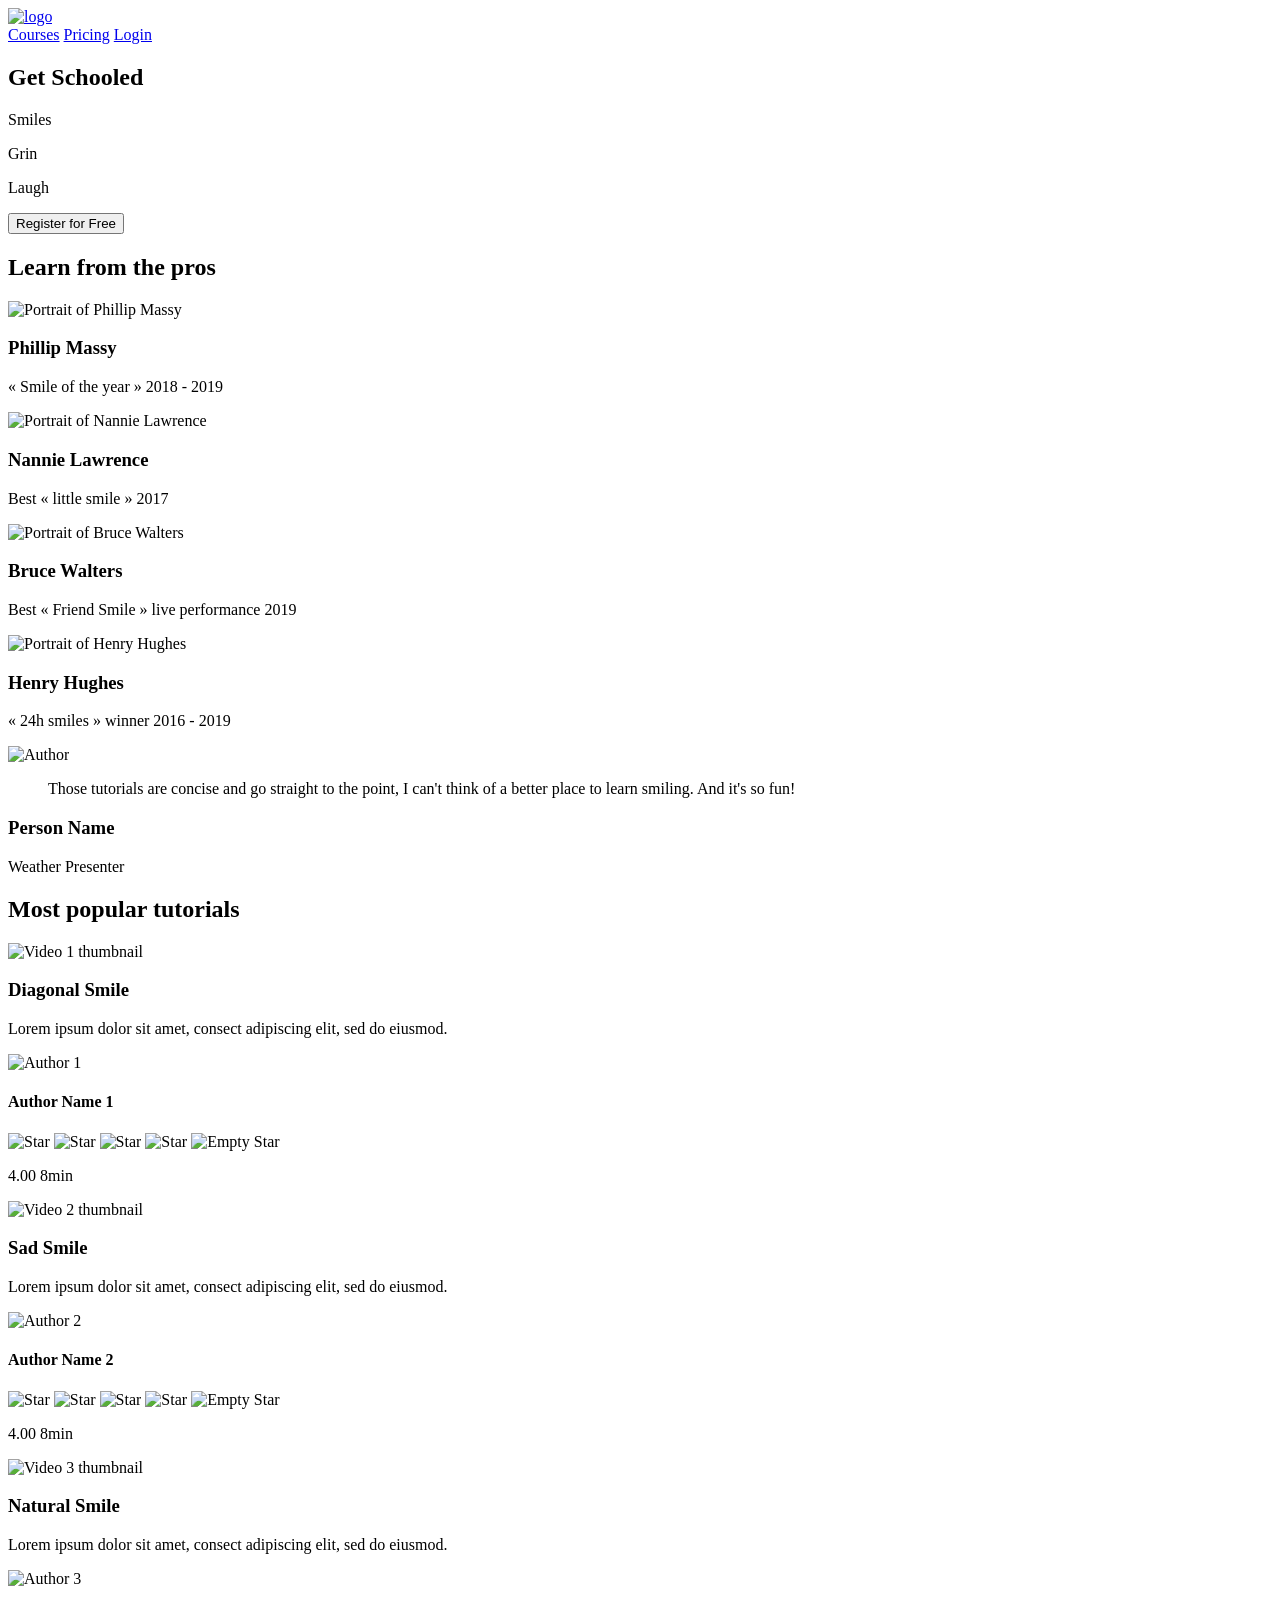
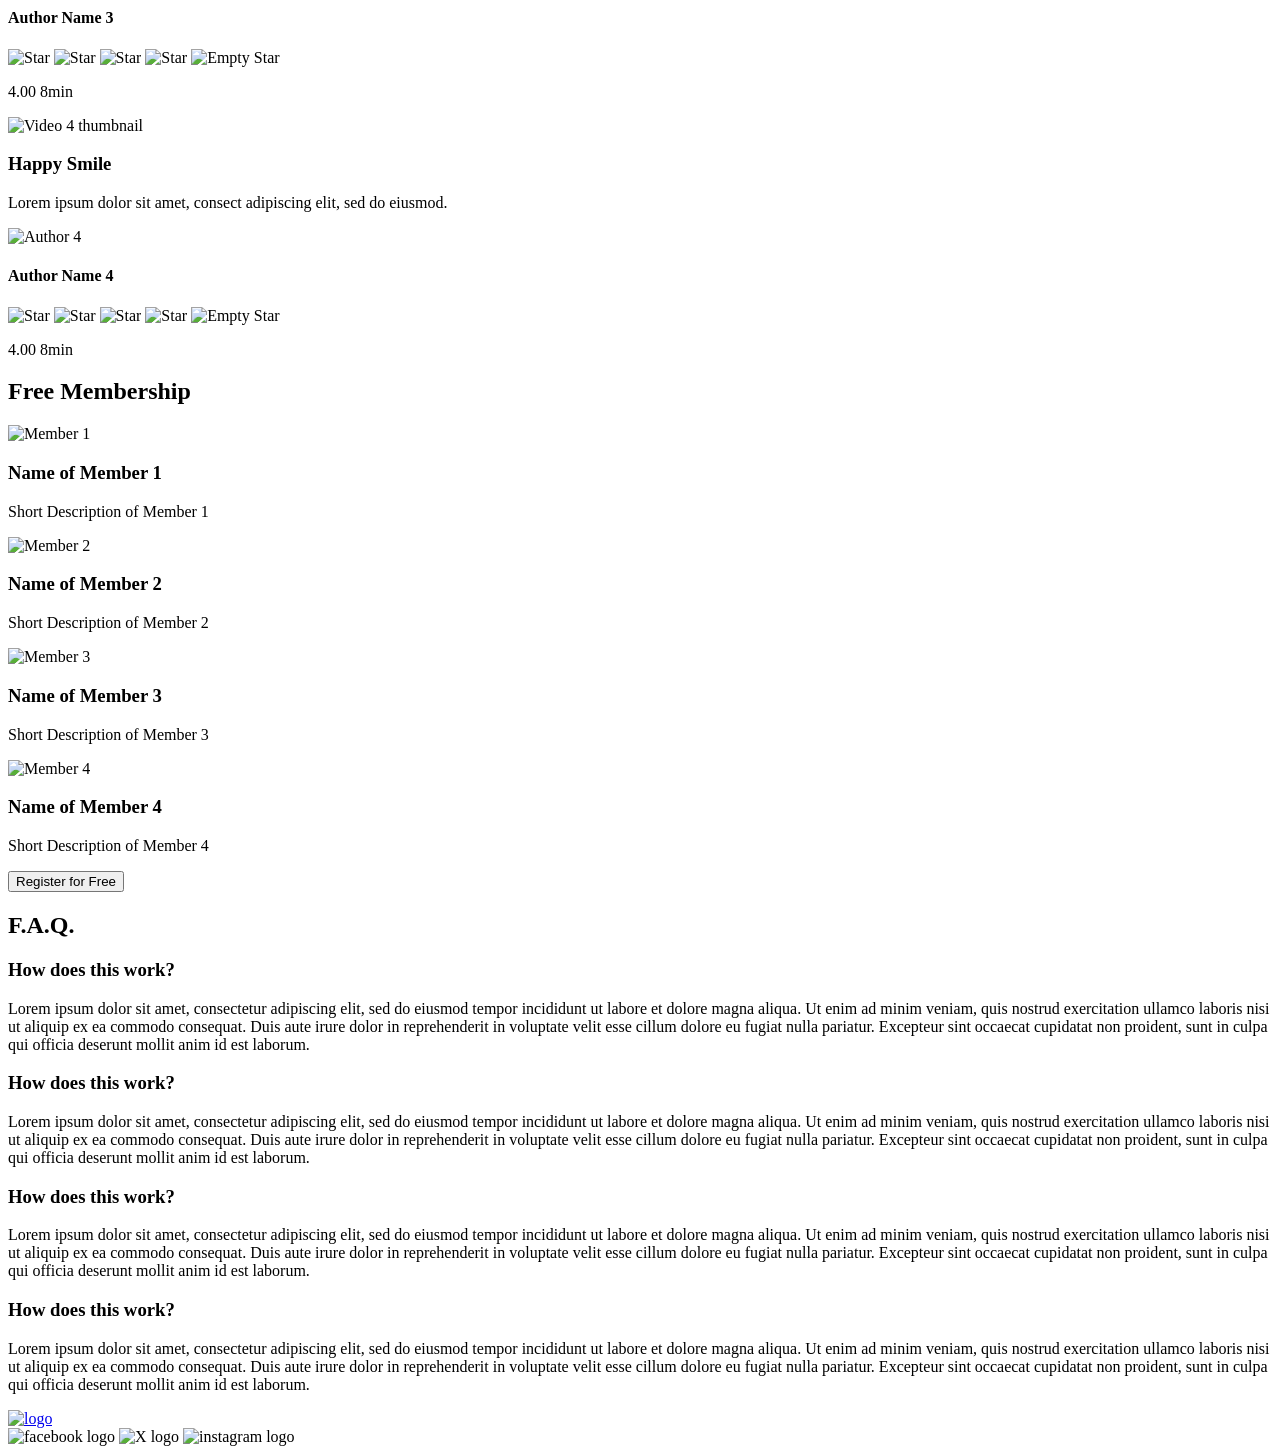
==== css_advanced/index.html @ 4a6ecf07 "initial commit of index.html" ====
<!DOCTYPE html>
<html>
    <head>
        <title>HTML Advanced</title>
        <meta charset="utf-8">
        <meta name="viewport" content="width=device-width, initial-scale=1.0">
        <link rel="stylesheet" href="styles.css">
    </head>
    <body>

        <header>
           <a href="#">
                <img src="logo.png" alt="logo">
           </a>

           <nav>
                <a href="#courses">Courses</a>
                <a href="#pricing">Pricing</a>
                <a href="#login">Login</a>
           </nav>
        </header>

        <main>

            <!-- Banner Section -->
            <section class="hero">
                <div>
                    <h1>Get Schooled</h1>
                    <p>Smiles</p>
                    <p>Grin</p>
                    <p>Laugh</p>
                    <button type="button">Register for Free</button>
                </div>
                
                <div>
                    <h2>Learn from the pros</h2>
                    <div class="inline">
                        <div> 
                            <img src="phillip-massy.png" alt="Portrait of Phillip Massy">
                            <h3>Phillip Massy</h3>
                            <p>« Smile of the year » 2018 - 2019</p>
                        </div>
                        <div> 
                            <img src="nannie-lawrence.png" alt="Portrait of Nannie Lawrence">
                            <h3>Nannie Lawrence</h3>
                            <p>Best « little smile » 2017</p>
                        </div>
                        <div> 
                            <img src="bruce-walters.png" alt="Portrait of Bruce Walters">
                            <h3>Bruce Walters</h3>
                            <p>Best « Friend Smile » live performance 2019</p>
                        </div>
                        <div> 
                            <img src="henry-hughes.png" alt="Portrait of Henry Hughes">
                            <h3>Henry Hughes</h3>
                            <p>« 24h smiles » winner 2016 - 2019</p>
                        </div>
                    </div>
                </div>
            </section>

            <!-- Quote Post section -->
            <section>
                <div class="inline">
                    <img src="author.png" alt="Author">
                    <div>
                        <blockquote>
                            Those tutorials are concise and go straight to the point,
                            I can't think of a better place to learn smiling. And it's so fun!
                        </blockquote>
                        <h3><strong>Person Name</strong></h3>
                        <p>Weather Presenter</p>
                    </div>
                </div>
            </section>

            <!-- Video list section -->
            <section>
                <h2>Most popular tutorials</h2>
                <div class="inline">

                    <!-- Video 1 Block -->
                    <div>
                        <img src="video1-thumbnail.jpg" alt="Video 1 thumbnail">
                        <h3>Diagonal Smile</h3>
                        <p>Lorem ipsum dolor sit amet, consect adipiscing elit, sed do eiusmod.</p>

                        <!-- Block for Author -->
                        <div>
                            <img src="author1.jpg" alt="Author 1">
                            <h4>Author Name 1</h4>
                        </div>

                        <!-- Rating block -->
                        <div>
                            <img src="star.png" alt="Star">
                            <img src="star.png" alt="Star">
                            <img src="star.png" alt="Star">
                            <img src="star.png" alt="Star">
                            <img src="star-empty.png" alt="Empty Star">
                        </div>
                        <p>4.00 8min</p>
                    </div>

                    <!-- Video 2 Block -->
                    <div>
                        <img src="video2-thumbnail.jpg" alt="Video 2 thumbnail">
                        <h3>Sad Smile</h3>
                        <p>Lorem ipsum dolor sit amet, consect adipiscing elit, sed do eiusmod.</p>

                        <!-- Block for Author -->
                        <div>
                            <img src="author2.jpg" alt="Author 2">
                            <h4>Author Name 2</h4>
                        </div>

                        <!-- Rating block -->
                        <div>
                            <img src="star.png" alt="Star">
                            <img src="star.png" alt="Star">
                            <img src="star.png" alt="Star">
                            <img src="star.png" alt="Star">
                            <img src="star-empty.png" alt="Empty Star">
                        </div>
                        <p>4.00 8min</p>
                    </div>

                    <!-- Video 3 Block -->
                    <div>
                        <img src="video3-thumbnail.jpg" alt="Video 3 thumbnail">
                        <h3>Natural Smile</h3>
                        <p>Lorem ipsum dolor sit amet, consect adipiscing elit, sed do eiusmod.</p>

                        <!-- Block for Author -->
                        <div>
                            <img src="author3.jpg" alt="Author 3">
                            <h4>Author Name 3</h4>
                        </div>

                        <!-- Rating block -->
                        <div>
                            <img src="star.png" alt="Star">
                            <img src="star.png" alt="Star">
                            <img src="star.png" alt="Star">
                            <img src="star.png" alt="Star">
                            <img src="star-empty.png" alt="Empty Star">
                        </div>
                        <p>4.00 8min</p>
                    </div>

                    <!-- Video 4 Block -->
                    <div>
                        <img src="video4-thumbnail.jpg" alt="Video 4 thumbnail">
                        <h3>Happy Smile</h3>
                        <p>Lorem ipsum dolor sit amet, consect adipiscing elit, sed do eiusmod.</p>

                        <!-- Block for Author -->
                        <div>
                            <img src="author4.jpg" alt="Author 4">
                            <h4>Author Name 4</h4>
                        </div>

                        <!-- Rating block -->
                        <div>
                            <img src="star.png" alt="Star">
                            <img src="star.png" alt="Star">
                            <img src="star.png" alt="Star">
                            <img src="star.png" alt="Star">
                            <img src="star-empty.png" alt="Empty Star">
                        </div>
                        <p>4.00 8min</p>
                    </div>

                </div>
            </section>

            <!-- Membership Block -->
            <section>
                <h2>Free Membership</h2>
                
                <!-- Block for Member Profile -->
                <div class="inline">

                    <!-- Block for Profile 1 -->
                    <div class="membership">
                      <img src="member1.jpg" alt="Member 1">  
                      <h3>Name of Member 1</h3>
                      <p>Short Description of Member 1</p>
                    </div>

                    <!-- Block for Profile 2 -->
                    <div class="membership">
                      <img src="member2.jpg" alt="Member 2">  
                      <h3>Name of Member 2</h3>
                      <p>Short Description of Member 2</p>
                    </div>

                    <!-- Block for Profile 3 -->
                    <div class="membership">
                      <img src="member3.jpg" alt="Member 3">  
                      <h3>Name of Member 3</h3>
                      <p>Short Description of Member 3</p>
                    </div>

                    <!-- Block for Profile 4 -->
                    <div class="membership">
                      <img src="member4.jpg" alt="Member 4">  
                      <h3>Name of Member 4</h3>
                      <p>Short Description of Member 4</p>
                    </div>

                </div>
                <button type="register">Register for Free</button>
            </section>

            <!-- Block for FAQ -->
            <section>
                <h1>F.A.Q.</h1>

                <!-- Block for Items  -->
                <div>

                    <!-- Block for Row One -->
                    <div class="inline">

                        <!-- Block for element one -->
                        <div>
                            <h3>How does this work?</h3>
                            <p>Lorem ipsum dolor sit amet, consectetur adipiscing elit, 
                            sed do eiusmod tempor incididunt ut labore et dolore magna aliqua. 
                            Ut enim ad minim veniam, quis nostrud exercitation ullamco laboris 
                            nisi ut aliquip ex ea commodo consequat. Duis aute irure dolor in 
                            reprehenderit in voluptate velit esse cillum dolore eu fugiat nulla 
                            pariatur. Excepteur sint occaecat cupidatat non proident, sunt in 
                            culpa qui officia deserunt mollit anim id est laborum.</p>
                        </div>

                        <!-- Block for element two -->
                        <div>
                          <h3>How does this work?</h3>
                            <p>Lorem ipsum dolor sit amet, consectetur adipiscing elit, 
                            sed do eiusmod tempor incididunt ut labore et dolore magna aliqua. 
                            Ut enim ad minim veniam, quis nostrud exercitation ullamco laboris 
                            nisi ut aliquip ex ea commodo consequat. Duis aute irure dolor in 
                            reprehenderit in voluptate velit esse cillum dolore eu fugiat nulla 
                            pariatur. Excepteur sint occaecat cupidatat non proident, sunt in 
                            culpa qui officia deserunt mollit anim id est laborum.</p>  
                        </div>

                    </div>

                    <!-- Block for Row two -->
                    <div class="inline">

                        <!-- Block for element one -->
                        <div>
                            <h3>How does this work?</h3>
                            <p>Lorem ipsum dolor sit amet, consectetur adipiscing elit, 
                            sed do eiusmod tempor incididunt ut labore et dolore magna aliqua. 
                            Ut enim ad minim veniam, quis nostrud exercitation ullamco laboris 
                            nisi ut aliquip ex ea commodo consequat. Duis aute irure dolor in 
                            reprehenderit in voluptate velit esse cillum dolore eu fugiat nulla 
                            pariatur. Excepteur sint occaecat cupidatat non proident, sunt in 
                            culpa qui officia deserunt mollit anim id est laborum.</p>
                        </div>

                        <!-- Block for element two -->
                        <div>
                          <h3>How does this work?</h3>
                            <p>Lorem ipsum dolor sit amet, consectetur adipiscing elit, 
                            sed do eiusmod tempor incididunt ut labore et dolore magna aliqua. 
                            Ut enim ad minim veniam, quis nostrud exercitation ullamco laboris 
                            nisi ut aliquip ex ea commodo consequat. Duis aute irure dolor in 
                            reprehenderit in voluptate velit esse cillum dolore eu fugiat nulla 
                            pariatur. Excepteur sint occaecat cupidatat non proident, sunt in 
                            culpa qui officia deserunt mollit anim id est laborum.</p>  
                        </div>

                    </div>
                </div>
            </section>

        </main>

        <footer>
            <div class="inline">

                <!-- Block for logo -->
                <div>
                    <a href="#">
                        <img src="logo.png" alt="logo">
                    </a>
                </div>

                <!-- Block for Images -->
                <div>

                    <div>
                        <img src="facebook.png" alt="facebook logo">
                        <img src="X.png" alt="X logo">
                        <img src="instagram.png" alt="instagram logo">
                    </div>
                </div>

            </div>
        </footer>
    </body>
</html>
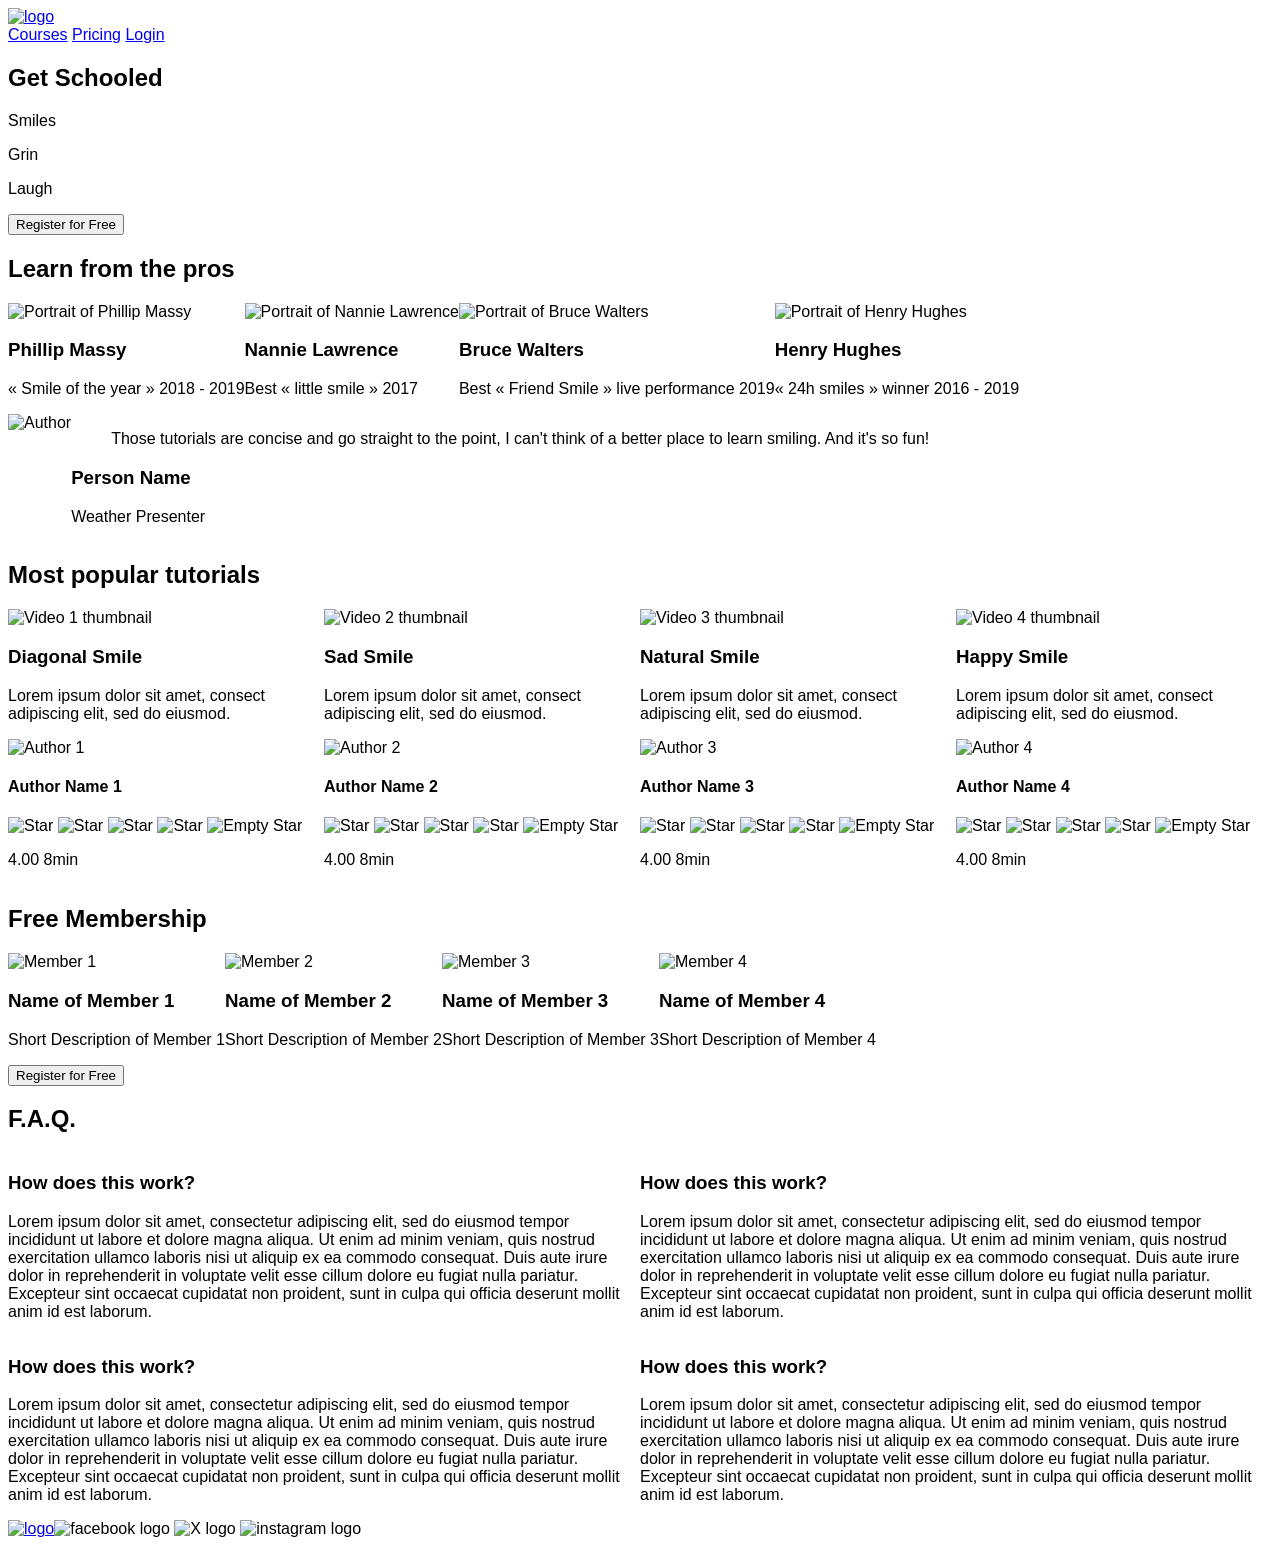
==== commit 2058b5f6: "update" ====
--- a/css_advanced/index.html
+++ b/css_advanced/index.html
@@ -60,7 +60,7 @@
             </section>
 
             <!-- Quote Post section -->
-            <section>
+            <section class="quote">
                 <div class="inline">
                     <img src="author.png" alt="Author">
                     <div>
@@ -75,7 +75,7 @@
             </section>
 
             <!-- Video list section -->
-            <section>
+            <section class="tutorials">
                 <h2>Most popular tutorials</h2>
                 <div class="inline">
 
@@ -175,7 +175,7 @@
             </section>
 
             <!-- Membership Block -->
-            <section>
+            <section class="membership">
                 <h2>Free Membership</h2>
                 
                 <!-- Block for Member Profile -->
@@ -214,7 +214,7 @@
             </section>
 
             <!-- Block for FAQ -->
-            <section>
+            <section class="faqs">
                 <h1>F.A.Q.</h1>
 
                 <!-- Block for Items  -->
--- a/css_advanced/styles.css
+++ b/css_advanced/styles.css
@@ -0,0 +1,9 @@
+* {
+    font-family: 'Poppins', Tahoma, Geneva, Verdana, sans-serif;
+
+}
+
+.inline {
+    display: flex;
+    content: fill;
+}
